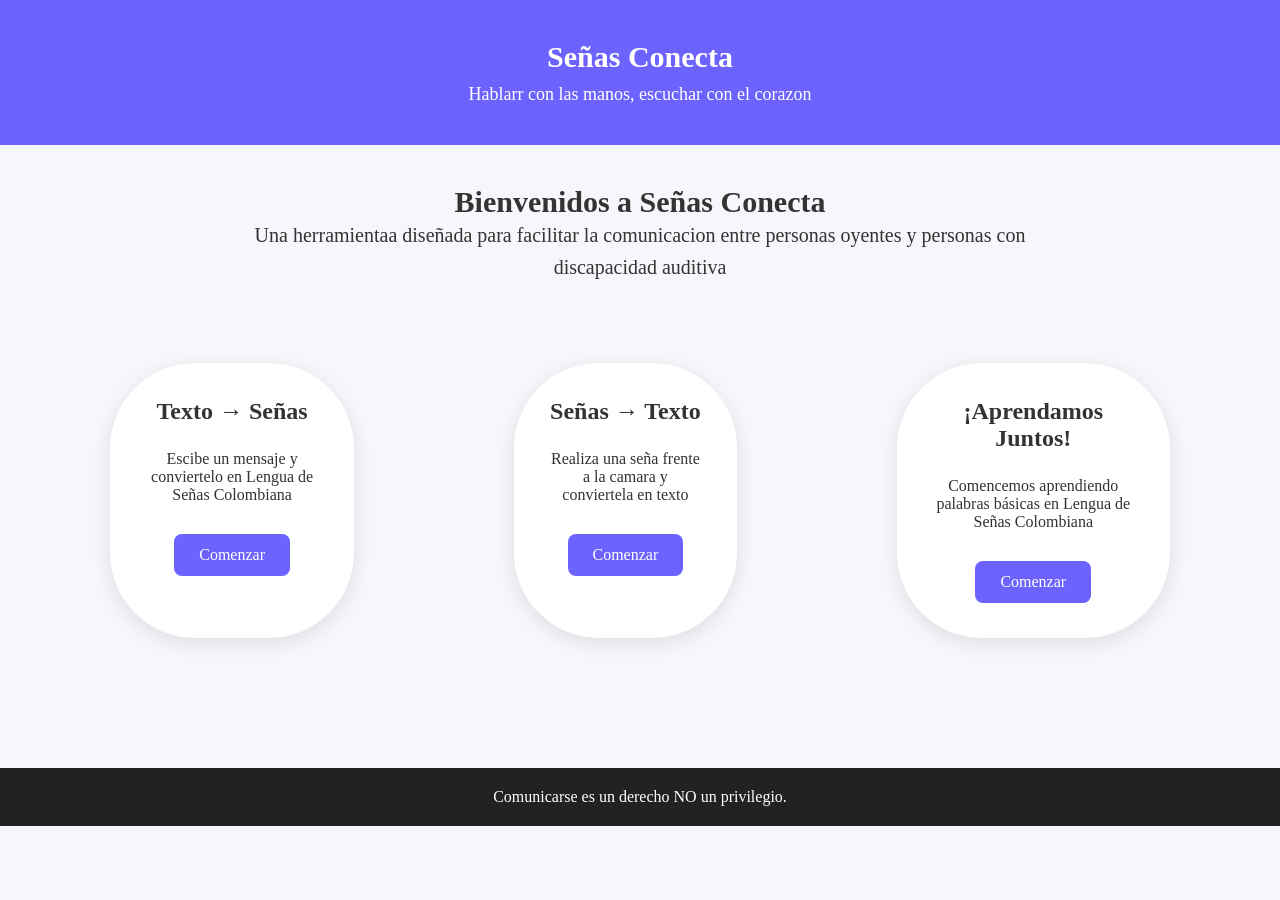
==== index.html @ bce0a221 "prueba" ====
<!DOCTYPE html>
<html lang ="es">
    <head> 
        <meta charset="UTF-8">
        <meta name="viewport" content="width=device-width, initial-scale=1.0">
        <title>Señas Conecta ❤️ </title>
        <link rel="stylesheet" href="css/externo.css">
    </head>


    <body>
        <header>
            <h1>Señas Conecta </h1>
            <p>Hablarr con las manos, escuchar con el corazon</p>
        </header>

        <main>
            <section id ="bien">
                <h2>Bienvenidos a Señas Conecta</h2>

                <p>
                    Una herramientaa diseñada para facilitar la comunicacion entre personas oyentes y personas con discapacidad auditiva
                </p>
            </section>

            <section class="opciones">
                <div class="opcion">
                    <h2>Texto → Señas </h2>
                    <p>
                        Escibe un mensaje y conviertelo en Lengua de Señas Colombiana
                    </p>
                    <a href="paginas/texto-señas.html" class="btn">Comenzar</a>
                </div>

                <div class="opcion">
                    <h2>Señas → Texto</h2>
                    <p>
                        Realiza una seña frente a la camara y conviertela en texto
                    </p>

                    <a href="paginas/señas-texto.html" class="btn">Comenzar</a>
                </div>

                <div class="opcion">
                    <h2>¡Aprendamos Juntos!</h2>
                    <p>
                        Comencemos aprendiendo palabras básicas en Lengua de Señas Colombiana
                    </p>
                    <a href="paginas/aprende.html" class="btn">Comenzar</a>
                </div>

            </section>

        </main>
        <footer>
            <p>Comunicarse es un derecho NO un privilegio.</p>
        </footer>


    </body>

</html>
---- css/externo.css ----
* {
    margin: 0;
    padding: 0;
    box-sizing: border-box;
}

body {
    font-family:'Times New Roman', Times, serif;
    background-color: #f5f7fb;
    color:#333;
}

header {
    background-color:#6c63ff;
    color:white;
    text-align:center;
    padding:40px;
}

header h1{
    font-size:30px;
    margin-bottom:10px;
    text-align: center;
}

header p{
    font-size:18px;
}

main{
    width:90%;
    max-width:1100px;
    margin:40px auto;
}

#bien h2{
    font-size: 30px;
    text-align: center;
    white-space: nowrap;
}

#bien p{
    font-size: 20px;
    text-align: center;
    line-height: 1.6;
    max-width: 800px;
    margin:0% auto;
}

.opciones{
    display:flex;
    gap:120px;
    justify-content: center;
}

.opcion{
    background-color:white;
    padding: 35px;
    text-align: center;
    border-radius: 85px;
    width: auto;
    margin:80px 20px;
    box-shadow: 0 5px 20px rgba(0, 0, 0, 0.1);
}

.opcion h2{
    margin-bottom:25px;
}

.opcion p{
    margin-bottom: 25px;
    text-align: center;
}

.btn{
    display:inline-block;
    background-color: #6c63ff;
    color: white;
    text-decoration:none;
    border: none;
    padding: 12px 25px;
    border-radius: 8px;
    font-size: 16px;
    cursor:pointer;
    font-family: 'Times New Roman', Times, serif;
    margin-top: 5px;
    box-shadow: 6 5px 20px rgba(0, 0, 0, 0.1);
   
}

.btn:hover{
    background-color:mediumpurple;
    color:black;                                                                                                    
}

footer{
    text-align:center;
    margin-top:50px;
    padding:20px;
    background-color:#222;
    color:white;
}

.camara{
    position:relative;
    width:500px;
    height:350px;
    margin:20px auto;
}

#videoCamara{
    display:block;
    width:100%;
    height:100%;
    object-fit:cover;
}

#canvasManos{
    position:absolute;
    top:0;
    left:0;
    pointer-events: none;
}

.leccion{
    text-align: center;
    padding:40px 20px;
}

.leccion h2{
    font-size:30px;
    margin-bottom: 15px;
}

.leccion > p{
    font-size:30px;
    margin-bottom: 30px;
}

.palabras{
    display:flex;
    justify-content: center;
    gap:25px;
    flex-wrap:wrap;
}

.palabra{
    background-color: white;
    width:250px;
    padding:25px;
    border-radius: 15px;
    box-shadow:0 4px 10px rgba(0, 0, 0, 0.1);
}

.palabra h3{
    font-size:24px;
    margin-bottom:10px;
}


.palabra p{
    margin-bottom: 20px;
}

.palabra button{
    border:none;
    padding:10px 20px;
    border-radius: 10px;
    cursor:pointer;
    font-size:16px
}

.palabra button:hover{
    transform:scale(1.05);
}

.volver{
    display:block;
    width:fit-content;
    margin:20px auto 40px;
    text-decoration: none;
}

.avatar-contenedor {
    width:400px;
    height:350px;
    margin:30px auto;
    background-color:white;
    border-radius:20px;
    box-shadow:0 5px 15px rgba(0, 0, 0, 0.1);

    display:flex;
    flex-direction: column;
    justify-content: center;
    align-items:center;

    text-align:center;
}

.avatar-contenedor p {
    font-size:18px;
    margin-bottom:10px;
}

.avatar-contenedor img {
    width:200px;
    height:auto;
    margin:5px 0 10px;
}

.avatar-contenedor h2 {
    font-size: 28px;
    margin:0;
}
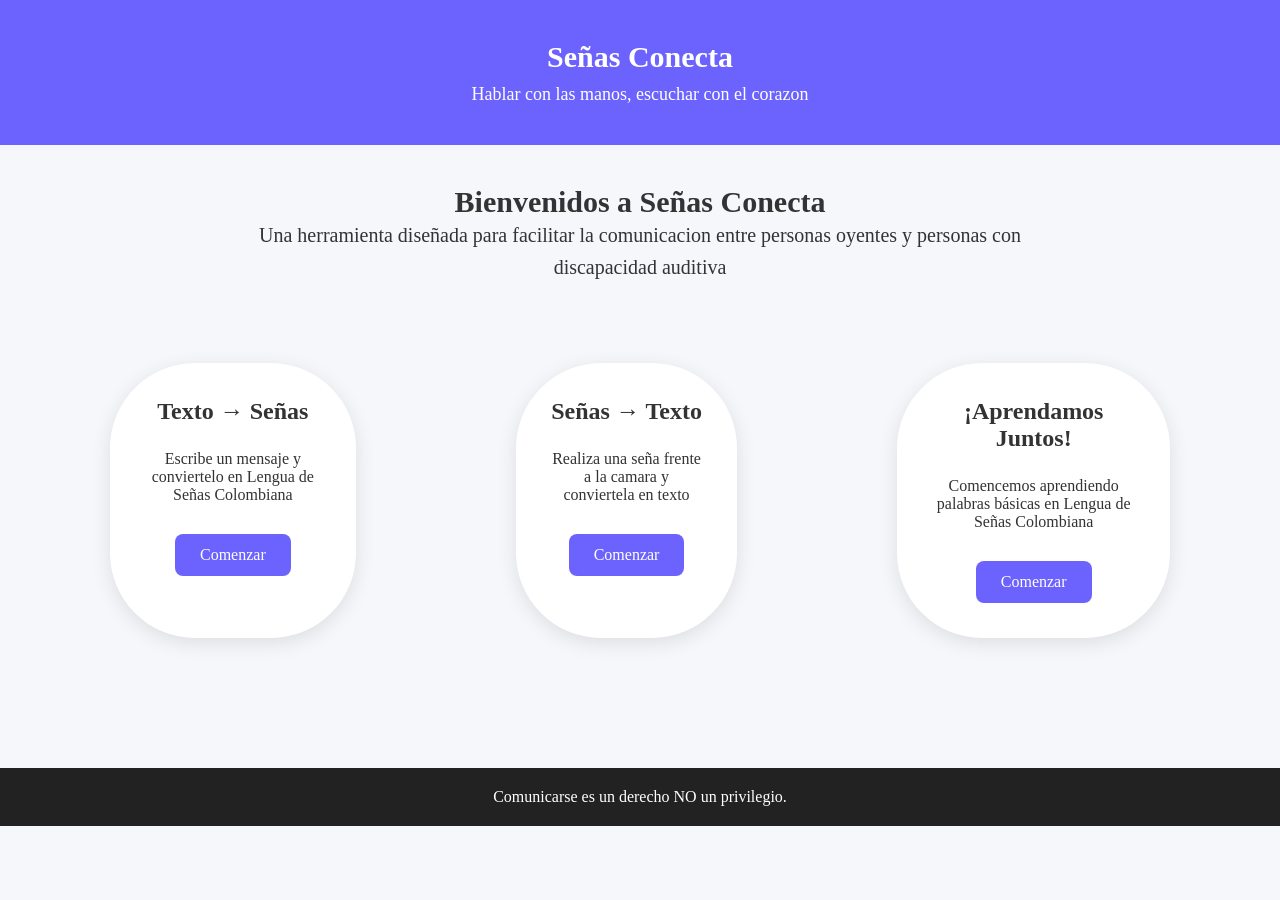
==== commit a8792197: "2" ====
--- a/index.html
+++ b/index.html
@@ -11,7 +11,7 @@
     <body>
         <header>
             <h1>Señas Conecta </h1>
-            <p>Hablarr con las manos, escuchar con el corazon</p>
+            <p>Hablar con las manos, escuchar con el corazon</p>
         </header>
 
         <main>
@@ -19,7 +19,7 @@
                 <h2>Bienvenidos a Señas Conecta</h2>
 
                 <p>
-                    Una herramientaa diseñada para facilitar la comunicacion entre personas oyentes y personas con discapacidad auditiva
+                    Una herramienta diseñada para facilitar la comunicacion entre personas oyentes y personas con discapacidad auditiva
                 </p>
             </section>
 
@@ -27,7 +27,7 @@
                 <div class="opcion">
                     <h2>Texto → Señas </h2>
                     <p>
-                        Escibe un mensaje y conviertelo en Lengua de Señas Colombiana
+                        Escribe un mensaje y conviertelo en Lengua de Señas Colombiana
                     </p>
                     <a href="paginas/texto-señas.html" class="btn">Comenzar</a>
                 </div>
